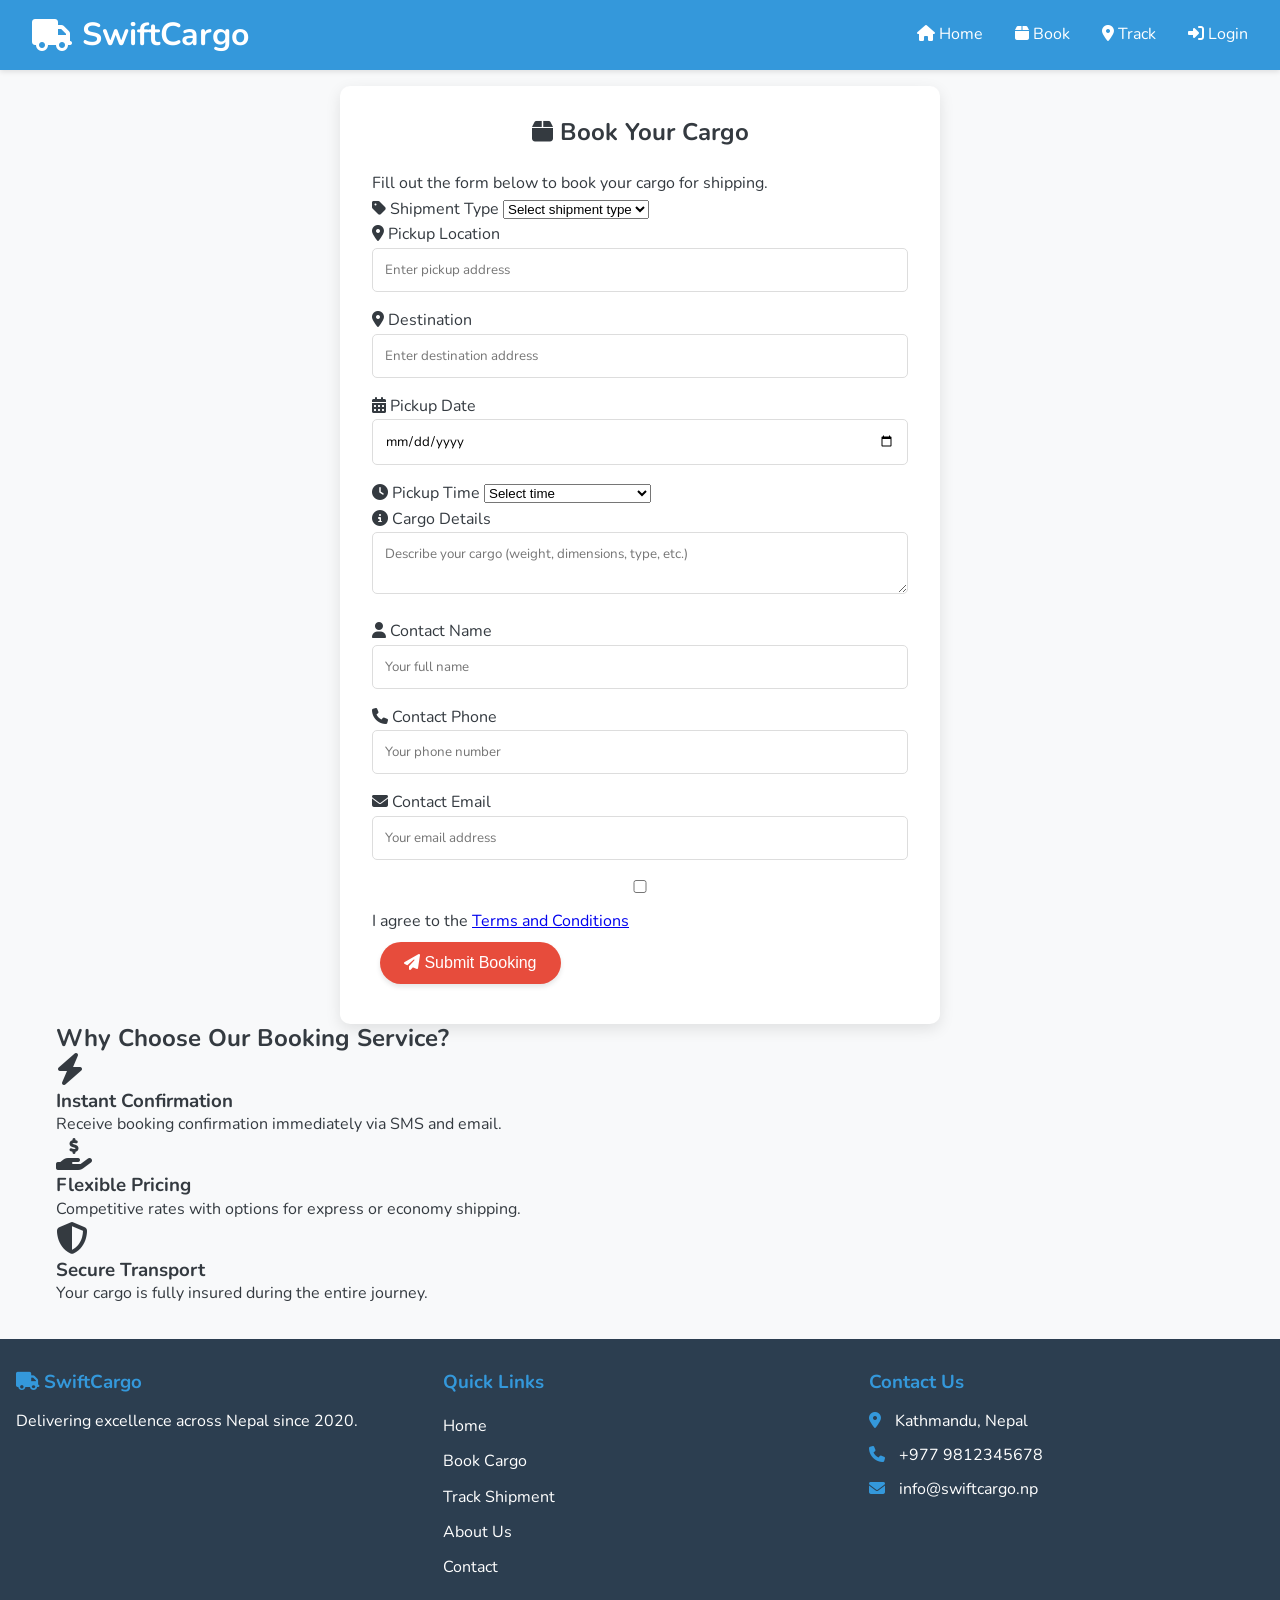
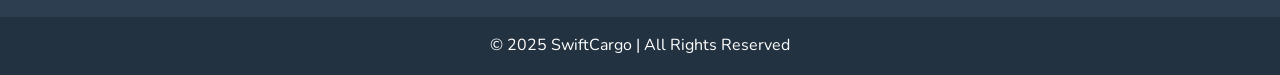
==== week3/booking.html @ c66ba6b3 "week3 assignment" ====
<!DOCTYPE html>
<html lang="en">
<head>
    <meta charset="UTF-8">
    <meta name="viewport" content="width=device-width, initial-scale=1.0">
    <title>Book Cargo - SwiftCargo</title>
    <link rel="stylesheet" href="https://fonts.googleapis.com/css2?family=Nunito:wght@400;600;700&display=swap">
    <link rel="stylesheet" href="https://cdnjs.cloudflare.com/ajax/libs/font-awesome/6.4.0/css/all.min.css">
    <link rel="stylesheet" href="styles.css">
</head>
<body>
    <header>
        <div class="header-container">
            <h1 class="logo"><i class="fas fa-truck"></i> SwiftCargo</h1>
            <div class="hamburger-menu">
                <div class="bar"></div>
                <div class="bar"></div>
                <div class="bar"></div>
            </div>
            <nav>
                <ul>
                    <li><a href="index.html"><i class="fas fa-home"></i> Home</a></li>
                    <li><a href="booking.html"><i class="fas fa-box"></i> Book</a></li>
                    <li><a href="tracking.html"><i class="fas fa-map-marker-alt"></i> Track</a></li>
                    <li><a href="login.html"><i class="fas fa-sign-in-alt"></i> Login</a></li>
                </ul>
            </nav>
        </div>
    </header>

    <main>
        <section class="booking-form">
            <h2><i class="fas fa-box"></i> Book Your Cargo</h2>
            <p>Fill out the form below to book your cargo for shipping.</p>
            
            <form id="bookingForm">
                <div class="form-group">
                    <label for="shipmentType"><i class="fas fa-tag"></i> Shipment Type</label>
                    <select id="shipmentType" required>
                        <option value="" disabled selected>Select shipment type</option>
                        <option value="document">Document</option>
                        <option value="parcel">Parcel</option>
                        <option value="commercial">Commercial Goods</option>
                        <option value="fragile">Fragile Items</option>
                    </select>
                </div>
                
                <div class="form-row">
                    <div class="form-group">
                        <label for="pickup"><i class="fas fa-map-marker-alt"></i> Pickup Location</label>
                        <input type="text" id="pickup" placeholder="Enter pickup address" required>
                    </div>
                    
                    <div class="form-group">
                        <label for="destination"><i class="fas fa-map-marker-alt"></i> Destination</label>
                        <input type="text" id="destination" placeholder="Enter destination address" required>
                    </div>
                </div>
                
                <div class="form-row">
                    <div class="form-group">
                        <label for="pickupDate"><i class="fas fa-calendar-alt"></i> Pickup Date</label>
                        <input type="date" id="pickupDate" required>
                    </div>
                    
                    <div class="form-group">
                        <label for="pickupTime"><i class="fas fa-clock"></i> Pickup Time</label>
                        <select id="pickupTime" required>
                            <option value="" disabled selected>Select time</option>
                            <option value="morning">Morning (9AM - 12PM)</option>
                            <option value="afternoon">Afternoon (12PM - 3PM)</option>
                            <option value="evening">Evening (3PM - 6PM)</option>
                        </select>
                    </div>
                </div>
                
                <div class="form-group">
                    <label for="details"><i class="fas fa-info-circle"></i> Cargo Details</label>
                    <textarea id="details" placeholder="Describe your cargo (weight, dimensions, type, etc.)" required></textarea>
                </div>
                
                <div class="form-row">
                    <div class="form-group">
                        <label for="contactName"><i class="fas fa-user"></i> Contact Name</label>
                        <input type="text" id="contactName" placeholder="Your full name" required>
                    </div>
                    
                    <div class="form-group">
                        <label for="contactPhone"><i class="fas fa-phone"></i> Contact Phone</label>
                        <input type="tel" id="contactPhone" placeholder="Your phone number" required>
                    </div>
                </div>
                
                <div class="form-group">
                    <label for="contactEmail"><i class="fas fa-envelope"></i> Contact Email</label>
                    <input type="email" id="contactEmail" placeholder="Your email address" required>
                </div>
                
                <div class="form-group checkbox-group">
                    <input type="checkbox" id="termsAgreement" required>
                    <label for="termsAgreement">I agree to the <a href="#">Terms and Conditions</a></label>
                </div>
                
                <button type="submit" class="btn"><i class="fas fa-paper-plane"></i> Submit Booking</button>
            </form>
        </section>
        
        <section class="service-highlights">
            <h2>Why Choose Our Booking Service?</h2>
            <div class="highlights-container">
                <div class="highlight">
                    <i class="fas fa-bolt fa-2x"></i>
                    <h3>Instant Confirmation</h3>
                    <p>Receive booking confirmation immediately via SMS and email.</p>
                </div>
                <div class="highlight">
                    <i class="fas fa-hand-holding-usd fa-2x"></i>
                    <h3>Flexible Pricing</h3>
                    <p>Competitive rates with options for express or economy shipping.</p>
                </div>
                <div class="highlight">
                    <i class="fas fa-shield-alt fa-2x"></i>
                    <h3>Secure Transport</h3>
                    <p>Your cargo is fully insured during the entire journey.</p>
                </div>
            </div>
        </section>
    </main>

    <footer>
        <div class="footer-content">
            <div class="footer-about">
                <h3><i class="fas fa-truck"></i> SwiftCargo</h3>
                <p>Delivering excellence across Nepal since 2020.</p>
            </div>
            <div class="footer-links">
                <h3>Quick Links</h3>
                <ul>
                    <li><a href="index.html">Home</a></li>
                    <li><a href="booking.html">Book Cargo</a></li>
                    <li><a href="tracking.html">Track Shipment</a></li>
                    <li><a href="#">About Us</a></li>
                    <li><a href="#">Contact</a></li>
                </ul>
            </div>
            <div class="footer-contact">
                <h3>Contact Us</h3>
                <p><i class="fas fa-map-marker-alt"></i> Kathmandu, Nepal</p>
                <p><i class="fas fa-phone"></i> +977 9812345678</p>
                <p><i class="fas fa-envelope"></i> info@swiftcargo.np</p>
            </div>
        </div>
        <div class="footer-bottom">
            <p>© 2025 SwiftCargo | All Rights Reserved</p>
        </div>
    </footer>

    <script src="https://cdnjs.cloudflare.com/ajax/libs/jquery/3.6.0/jquery.min.js"></script>
    <script src="script.js"></script>
</body>
</html>
---- week3/styles.css ----
:root {
  --primary: #3498db;
  --secondary: #2c3e50;
  --accent: #e74c3c;
  --accent-light: #ff6b6b;
  --light: #f8f9fa;
  --gray: #e9ecef;
  --dark: #343a40;
}

/* Base styles */
* {
  box-sizing: border-box;
  margin: 0;
  padding: 0;
}

body {
  font-family: 'Nunito', sans-serif;
  margin: 0;
  padding: 0;
  background: var(--light);
  color: var(--dark);
  line-height: 1.6;
}

h1, h2, h3, h4 {
  line-height: 1.2;
}

/* Header and Navigation */
header {
  background: var(--primary);
  box-shadow: 0 2px 5px rgba(0,0,0,0.1);
  position: sticky;
  top: 0;
  z-index: 1000;
}

.header-container {
  display: flex;
  flex-direction: column;
  width: 100%;
}

.logo {
  margin: 0;
  font-size: 1.8rem;
  font-weight: 700;
  color: white;
  display: flex;
  align-items: center;
  padding: 1rem;
}

.logo i {
  margin-right: 10px;
}

.hamburger-menu {
  display: block;
  position: absolute;
  top: 1.5rem;
  right: 1.5rem;
  cursor: pointer;
  z-index: 1001;
}

.bar {
  width: 25px;
  height: 3px;
  background-color: white;
  margin: 5px 0;
  transition: 0.4s;
}

nav {
  background: var(--secondary);
  overflow: hidden;
  height: 0;
  transition: height 0.3s ease;
}

nav.active {
  height: auto;
}

nav ul {
  list-style: none;
  margin: 0;
  padding: 0;
  display: flex;
  flex-direction: column;
}

nav ul li a {
  color: white;
  text-decoration: none;
  padding: 1rem;
  display: block;
  transition: all 0.3s ease;
  border-bottom: 1px solid rgba(255, 255, 255, 0.1);
}

nav ul li a:hover {
  background: var(--primary);
}

/* Main Content */
main {
  max-width: 1200px;
  margin: 1rem auto;
  padding: 0 1rem;
}

/* Hero Section */
.hero {
  text-align: center;
  padding: 2rem 1rem;
  background: linear-gradient(135deg, #3498db, #2c3e50);
  color: white;
  border-radius: 10px;
  margin-bottom: 2rem;
  box-shadow: 0 5px 15px rgba(0,0,0,0.1);
}

.hero h2 {
  font-size: 1.8rem;
  margin-bottom: 1rem;
}

/* Button Styles */
.btn {
  background: var(--accent);
  color: white;
  border: none;
  padding: 0.75rem 1.5rem;
  font-size: 1rem;
  border-radius: 30px;
  cursor: pointer;
  transition: all 0.3s ease;
  display: inline-block;
  text-decoration: none;
  box-shadow: 0 3px 5px rgba(0,0,0,0.1);
  margin: 0.5rem;
}

.btn:hover {
  background: #c0392b;
  transform: translateY(-2px);
  box-shadow: 0 5px 15px rgba(0,0,0,0.2);
}

.btn-secondary {
  background: var(--secondary);
}

.btn-secondary:hover {
  background: #1a2530;
}

/* Feature Cards */
.features, .services {
  padding: 2rem 0;
  text-align: center;
}

.features h2, .services h2 {
  margin-bottom: 2rem;
  position: relative;
  display: inline-block;
}

.features h2:after, .services h2:after {
  content: '';
  position: absolute;
  bottom: -10px;
  left: 50%;
  transform: translateX(-50%);
  width: 50px;
  height: 3px;
  background: var(--accent);
}

.feature-cards, .service-list {
  display: grid;
  grid-template-columns: 1fr;
  gap: 1.5rem;
  margin-top: 2rem;
}

.card, .service {
  background: white;
  padding: 1.5rem;
  border-radius: 10px;
  box-shadow: 0 3px 10px rgba(0,0,0,0.1);
  transition: transform 0.3s ease, box-shadow 0.3s ease;
}

.card:hover, .service:hover {
  transform: translateY(-5px);
  box-shadow: 0 5px 15px rgba(0,0,0,0.2);
}

.card i, .service i {
  color: var(--primary);
  margin-bottom: 1rem;
}

.card h3, .service h3 {
  margin-bottom: 0.5rem;
  color: var(--secondary);
}

/* CTA Section */
.cta {
  background: linear-gradient(135deg, #2c3e50, #3498db);
  color: white;
  text-align: center;
  padding: 3rem 1.5rem;
  border-radius: 10px;
  margin: 2rem 0;
}

.cta h2 {
  margin-bottom: 1rem;
}

.cta-buttons {
  margin-top: 1.5rem;
}

/* Forms */
.booking-form, .tracking-form, .login-form {
  max-width: 600px;
  margin: 0 auto;
  padding: 2rem;
  background: white;
  border-radius: 10px;
  box-shadow: 0 5px 15px rgba(0,0,0,0.1);
}

.booking-form h2, .tracking-form h2, .login-form h2 {
  margin-bottom: 1.5rem;
  text-align: center;
}

input, textarea {
  width: 100%;
  padding: 0.75rem;
  margin-bottom: 1rem;
  border: 1px solid #ddd;
  border-radius: 5px;
  font-family: inherit;
}

input:focus, textarea:focus {
  outline: none;
  border-color: var(--primary);
  box-shadow: 0 0 0 3px rgba(52, 152, 219, 0.2);
}

/* Footer */
footer {
  background: var(--secondary);
  color: white;
  padding: 0;
  margin-top: 2rem;
}

.footer-content {
  padding: 2rem 1rem;
  display: grid;
  grid-template-columns: 1fr;
  gap: 2rem;
}

.footer-about h3, .footer-links h3, .footer-contact h3 {
  margin-bottom: 1rem;
  color: var(--primary);
}

.footer-links ul {
  list-style: none;
}

.footer-links a {
  color: white;
  text-decoration: none;
  display: block;
  padding: 0.3rem 0;
  transition: color 0.3s ease;
}

.footer-links a:hover {
  color: var(--primary);
}

.footer-contact p {
  margin-bottom: 0.5rem;
}

.footer-contact i {
  margin-right: 10px;
  color: var(--primary);
}

.footer-bottom {
  background: rgba(0, 0, 0, 0.2);
  text-align: center;
  padding: 1rem;
}

/* Media Queries for Responsive Design */
@media (min-width: 768px) {
  .logo {
    font-size: 2rem;
  }

  .hero h2 {
    font-size: 2.5rem;
  }

  .feature-cards, .service-list {
    grid-template-columns: repeat(2, 1fr);
  }

  .footer-content {
    grid-template-columns: repeat(3, 1fr);
    gap: 2rem;
  }
}

@media (min-width: 992px) {
  .header-container {
    flex-direction: row;
    justify-content: space-between;
    align-items: center;
    padding: 0 1rem;
  }

  .hamburger-menu {
    display: none;
  }

  nav {
    background: transparent;
    height: auto;
    display: flex;
  }

  nav ul {
    flex-direction: row;
  }

  nav ul li a {
    border-bottom: none;
  }

  .service-list {
    grid-template-columns: repeat(4, 1fr);
  }

  .hero {
    padding: 3rem 1rem;
  }
}
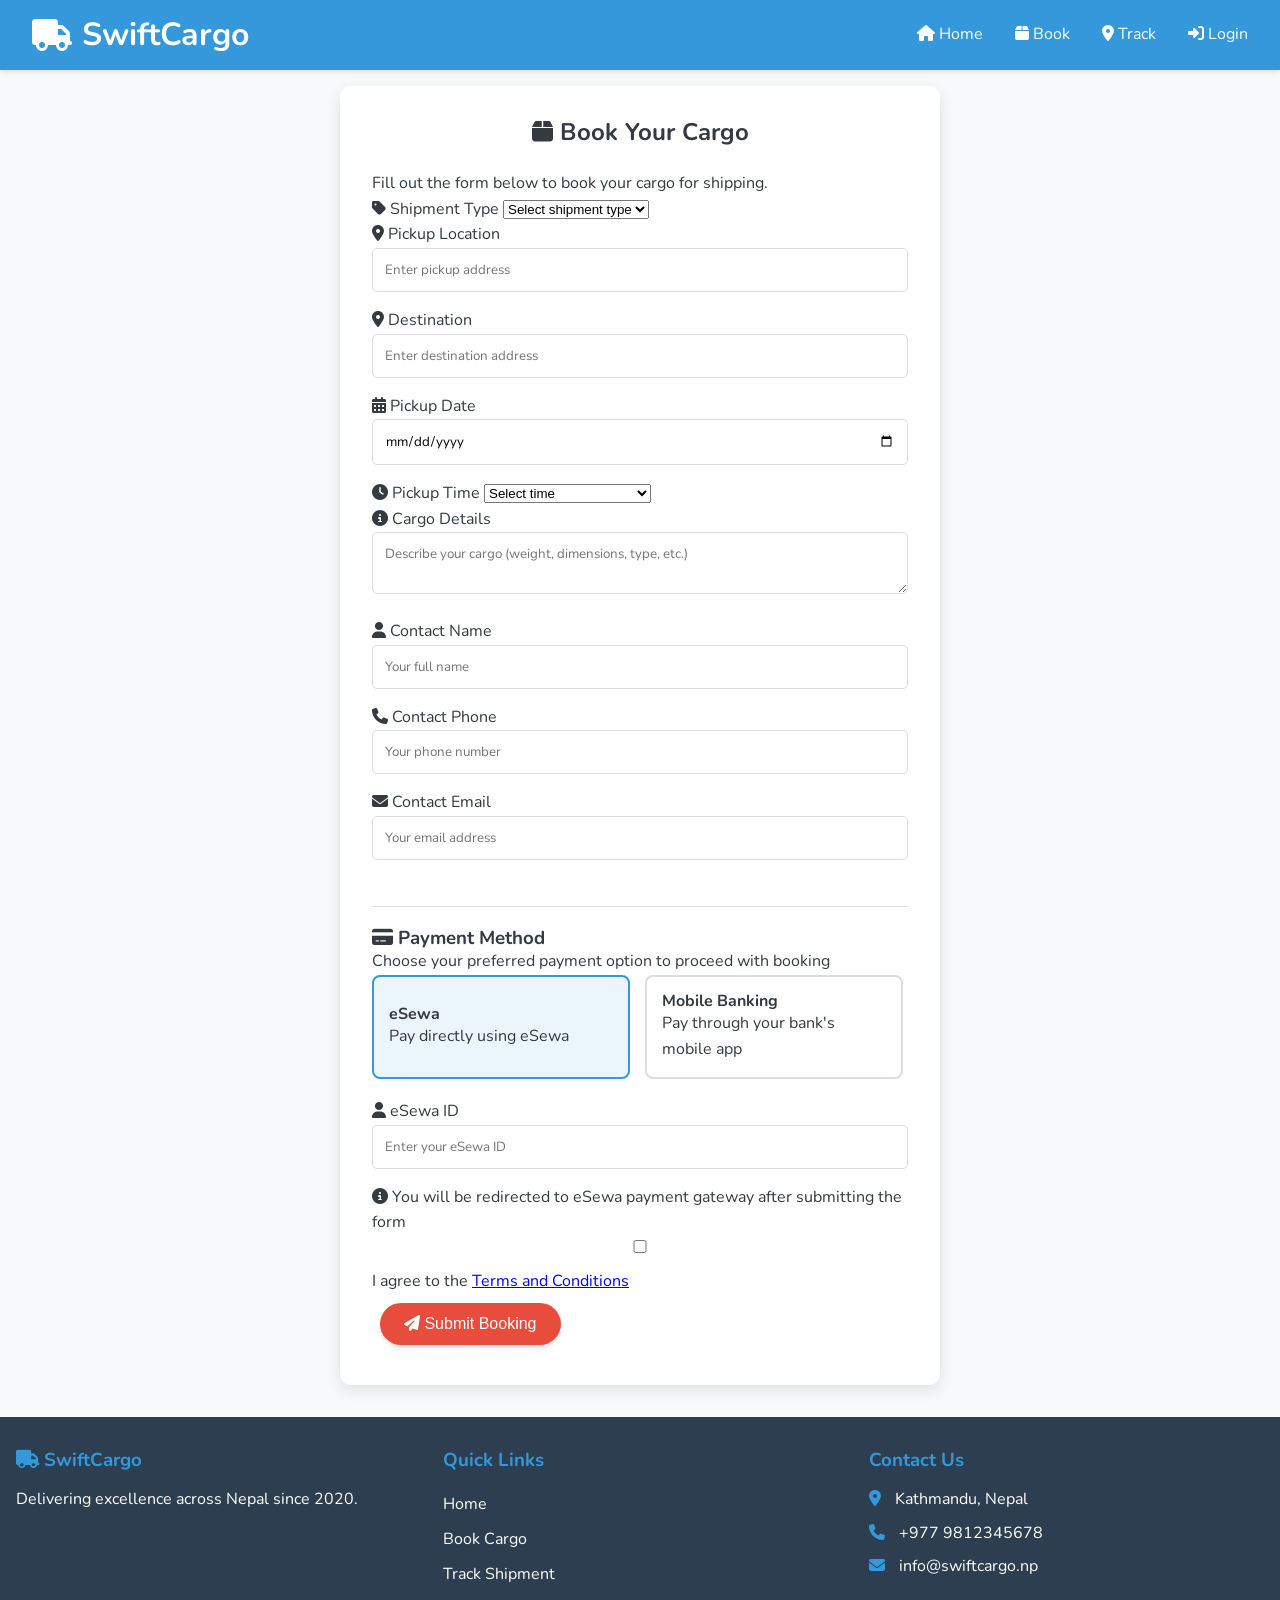
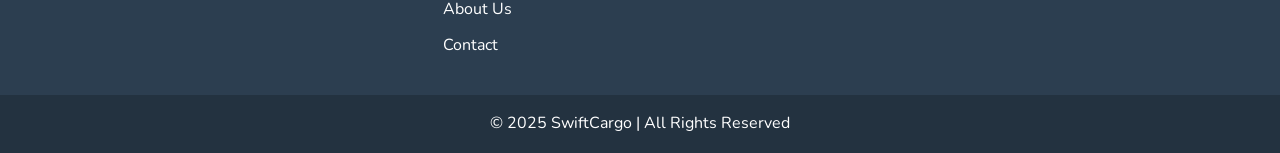
==== commit cc968587: "week 3 content" ====
--- a/week3/booking.html
+++ b/week3/booking.html
@@ -7,6 +7,116 @@
     <link rel="stylesheet" href="https://fonts.googleapis.com/css2?family=Nunito:wght@400;600;700&display=swap">
     <link rel="stylesheet" href="https://cdnjs.cloudflare.com/ajax/libs/font-awesome/6.4.0/css/all.min.css">
     <link rel="stylesheet" href="styles.css">
+    <style>
+        /* Payment section styles */
+        .payment-options {
+            margin-top: 30px;
+            border-top: 1px solid #ddd;
+            padding-top: 20px;
+        }
+        
+        .payment-methods {
+            display: flex;
+            flex-wrap: wrap;
+            gap: 15px;
+            margin-bottom: 20px;
+        }
+        
+        .payment-method {
+            border: 2px solid #ddd;
+            border-radius: 8px;
+            padding: 15px;
+            width: calc(50% - 10px);
+            cursor: pointer;
+            transition: all 0.3s ease;
+            display: flex;
+            align-items: center;
+            gap: 10px;
+        }
+        
+        .payment-method:hover {
+            border-color: #3498db;
+        }
+        
+        .payment-method.selected {
+            border-color: #3498db;
+            background-color: rgba(52, 152, 219, 0.1);
+        }
+        
+        .payment-method img {
+            width: 60px;
+            height: auto;
+        }
+        
+        .payment-details {
+            margin-top: 20px;
+        }
+        
+        .payment-details > div {
+            display: none;
+        }
+        
+        .payment-details > div.active {
+            display: block;
+            animation: fadeIn 0.3s;
+        }
+        
+        @keyframes fadeIn {
+            from { opacity: 0; }
+            to { opacity: 1; }
+        }
+        
+        /* Mobile responsive adjustments */
+        @media (max-width: 768px) {
+            .payment-method {
+                width: 100%;
+            }
+        }
+        
+        .mobile-banking-options {
+            display: flex;
+            flex-wrap: wrap;
+            gap: 10px;
+            margin-bottom: 15px;
+        }
+        
+        .bank-option {
+            border: 1px solid #ddd;
+            border-radius: 5px;
+            padding: 10px;
+            display: flex;
+            align-items: center;
+            gap: 5px;
+            cursor: pointer;
+            transition: all 0.3s ease;
+        }
+        
+        .bank-option:hover {
+            border-color: #3498db;
+        }
+        
+        .bank-option.selected {
+            border-color: #3498db;
+            background-color: rgba(52, 152, 219, 0.1);
+        }
+        
+        .bank-option img {
+            width: 30px;
+            height: auto;
+        }
+        
+        /* Placeholder for bank logos */
+        .bank-logo {
+            background-color: #f1f1f1;
+            width: 30px;
+            height: 30px;
+            border-radius: 4px;
+            display: flex;
+            align-items: center;
+            justify-content: center;
+            font-size: 12px;
+        }
+    </style>
 </head>
 <body>
     <header>
@@ -96,6 +206,82 @@
                     <input type="email" id="contactEmail" placeholder="Your email address" required>
                 </div>
                 
+                <!-- Payment Section -->
+                <div class="payment-options">
+                    <h3><i class="fas fa-credit-card"></i> Payment Method</h3>
+                    <p>Choose your preferred payment option to proceed with booking</p>
+                    
+                    <div class="payment-methods">
+                        <div class="payment-method" data-method="esewa">
+                            <!-- <img src="/api/placeholder/60/30" alt="eSewa logo"> -->
+                            <div>
+                                <h4>eSewa</h4>
+                                <p>Pay directly using eSewa</p>
+                            </div>
+                        </div>
+                        
+                        <div class="payment-method" data-method="mobile-banking">
+                            <!-- <img src="/api/placeholder/60/30" alt="Mobile Banking logo"> -->
+                            <div>
+                                <h4>Mobile Banking</h4>
+                                <p>Pay through your bank's mobile app</p>
+                            </div>
+                        </div>
+                    </div>
+                    
+                    <div class="payment-details">
+                        <!-- eSewa details -->
+                        <div id="esewa-details">
+                            <div class="form-group">
+                                <label for="esewa-id"><i class="fas fa-user"></i> eSewa ID</label>
+                                <input type="text" id="esewa-id" placeholder="Enter your eSewa ID" required>
+                            </div>
+                            
+                            <div class="form-group">
+                                <p class="payment-note">
+                                    <i class="fas fa-info-circle"></i> You will be redirected to eSewa payment gateway after submitting the form
+                                </p>
+                            </div>
+                        </div>
+                        
+                        <!-- Mobile Banking details -->
+                        <div id="mobile-banking-details">
+                            <div class="form-group">
+                                <label><i class="fas fa-university"></i> Select Your Bank</label>
+                                <div class="mobile-banking-options">
+                                    <div class="bank-option" data-bank="global-ime">
+                                        <div class="bank-logo">GI</div>
+                                        <span>Global IME</span>
+                                    </div>
+                                    <div class="bank-option" data-bank="nabil">
+                                        <div class="bank-logo">NB</div>
+                                        <span>Nabil</span>
+                                    </div>
+                                    <div class="bank-option" data-bank="nmb">
+                                        <div class="bank-logo">NMB</div>
+                                        <span>NMB</span>
+                                    </div>
+                                    <div class="bank-option" data-bank="nic-asia">
+                                        <div class="bank-logo">NIC</div>
+                                        <span>NIC Asia</span>
+                                    </div>
+                                </div>
+                            </div>
+                            
+                            <div class="form-group">
+                                <label for="account-number"><i class="fas fa-credit-card"></i> Account Number</label>
+                                <input type="text" id="account-number" placeholder="Enter your bank account number" required>
+                            </div>
+                            
+                            <div class="form-group">
+                                <p class="payment-note">
+                                    <i class="fas fa-info-circle"></i> You will receive a notification on your banking app to complete the payment
+                                </p>
+                            </div>
+                        </div>
+                    </div>
+                </div>
+                
                 <div class="form-group checkbox-group">
                     <input type="checkbox" id="termsAgreement" required>
                     <label for="termsAgreement">I agree to the <a href="#">Terms and Conditions</a></label>
@@ -103,27 +289,6 @@
                 
                 <button type="submit" class="btn"><i class="fas fa-paper-plane"></i> Submit Booking</button>
             </form>
-        </section>
-        
-        <section class="service-highlights">
-            <h2>Why Choose Our Booking Service?</h2>
-            <div class="highlights-container">
-                <div class="highlight">
-                    <i class="fas fa-bolt fa-2x"></i>
-                    <h3>Instant Confirmation</h3>
-                    <p>Receive booking confirmation immediately via SMS and email.</p>
-                </div>
-                <div class="highlight">
-                    <i class="fas fa-hand-holding-usd fa-2x"></i>
-                    <h3>Flexible Pricing</h3>
-                    <p>Competitive rates with options for express or economy shipping.</p>
-                </div>
-                <div class="highlight">
-                    <i class="fas fa-shield-alt fa-2x"></i>
-                    <h3>Secure Transport</h3>
-                    <p>Your cargo is fully insured during the entire journey.</p>
-                </div>
-            </div>
         </section>
     </main>
 
@@ -157,5 +322,87 @@
 
     <script src="https://cdnjs.cloudflare.com/ajax/libs/jquery/3.6.0/jquery.min.js"></script>
     <script src="script.js"></script>
+    <script>
+        // Payment method selection
+        document.querySelectorAll('.payment-method').forEach(method => {
+            method.addEventListener('click', function() {
+                // Remove selected class from all methods
+                document.querySelectorAll('.payment-method').forEach(m => {
+                    m.classList.remove('selected');
+                });
+                
+                // Add selected class to clicked method
+                this.classList.add('selected');
+                
+                // Hide all payment details
+                document.querySelectorAll('.payment-details > div').forEach(detail => {
+                    detail.classList.remove('active');
+                });
+                
+                // Show selected payment details
+                const methodType = this.getAttribute('data-method');
+                if (methodType === 'esewa') {
+                    document.getElementById('esewa-details').classList.add('active');
+                } else if (methodType === 'mobile-banking') {
+                    document.getElementById('mobile-banking-details').classList.add('active');
+                }
+                
+                // Update form requirements
+                updateFormRequirements();
+            });
+        });
+        
+        // Bank selection
+        document.querySelectorAll('.bank-option').forEach(bank => {
+            bank.addEventListener('click', function() {
+                // Remove selected class from all banks
+                document.querySelectorAll('.bank-option').forEach(b => {
+                    b.classList.remove('selected');
+                });
+                
+                // Add selected class to clicked bank
+                this.classList.add('selected');
+            });
+        });
+        
+        // Update form field requirements based on payment method
+        function updateFormRequirements() {
+            const esewaSelected = document.querySelector('.payment-method[data-method="esewa"]').classList.contains('selected');
+            const mobileBankingSelected = document.querySelector('.payment-method[data-method="mobile-banking"]').classList.contains('selected');
+            
+            // eSewa fields
+            document.getElementById('esewa-id').required = esewaSelected;
+            
+            // Mobile banking fields
+            document.getElementById('account-number').required = mobileBankingSelected;
+        }
+        
+        // Form submission
+        document.getElementById('bookingForm').addEventListener('submit', function(e) {
+            e.preventDefault();
+            
+            // Validate payment method selection
+            if (!document.querySelector('.payment-method.selected')) {
+                alert('Please select a payment method');
+                return;
+            }
+            
+            // Validate bank selection if mobile banking is selected
+            if (document.querySelector('.payment-method[data-method="mobile-banking"]').classList.contains('selected') && 
+                !document.querySelector('.bank-option.selected')) {
+                alert('Please select your bank');
+                return;
+            }
+            
+            // Here you would normally handle the form submission
+            // For demonstration purposes, we'll just show a success message
+            alert('Booking submitted successfully! Redirecting to payment gateway...');
+            
+            // In a real application, you would redirect to the payment gateway or process the payment
+        });
+        
+        // Initialize with eSewa selected by default
+        document.querySelector('.payment-method[data-method="esewa"]').click();
+    </script>
 </body>
 </html>
